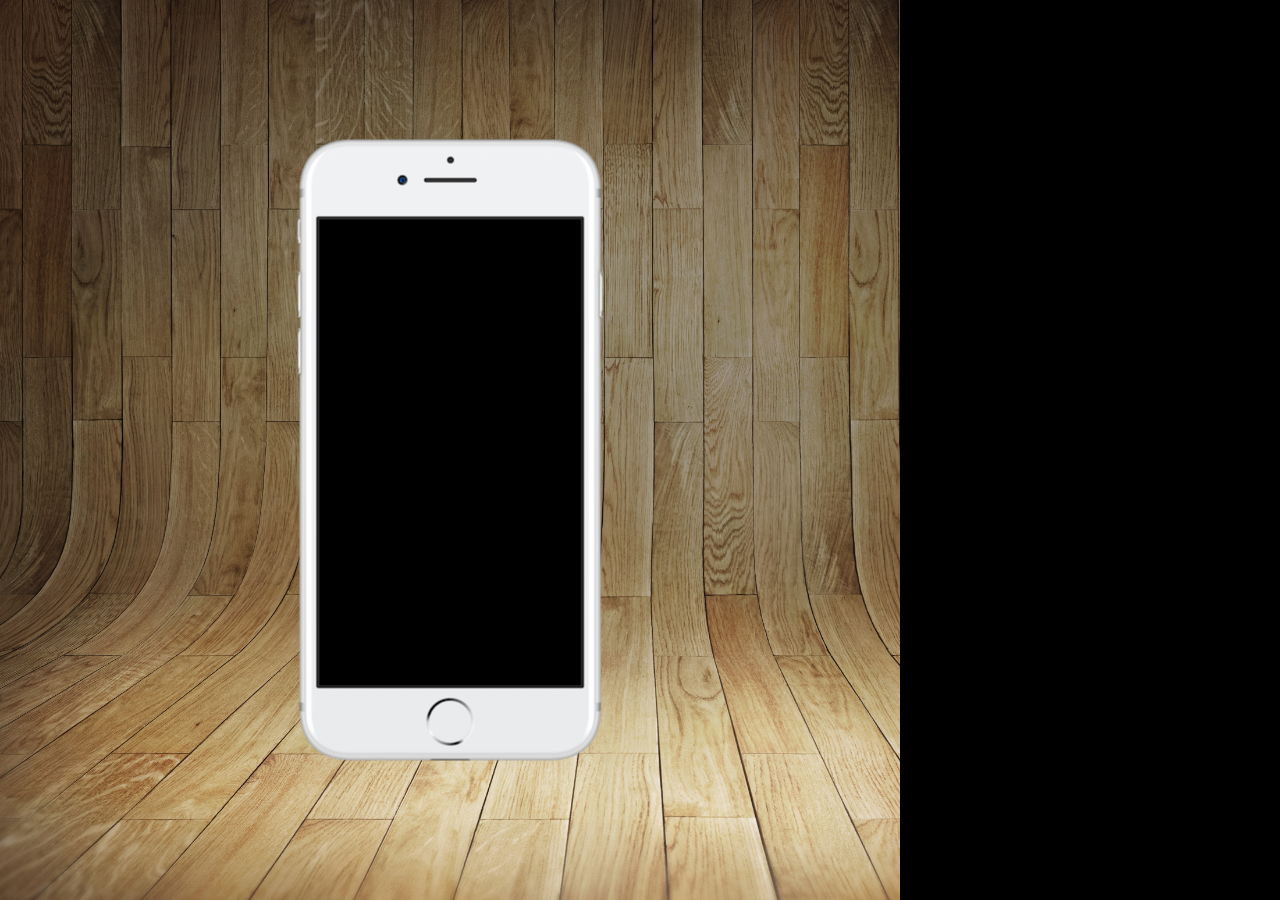
==== index.html @ 618cbd88 "update projeto social" ====
<!DOCTYPE html>
<html lang="pt-br">
<head>
    <meta charset="UTF-8">
    <meta http-equiv="X-UA-Compatible" content="IE=edge">
    <meta name="viewport" content="width=device-width, initial-scale=1.0">
    <link rel="stylesheet" href="css/style.css">
    <title>Projeto Redes Sociais</title>
</head>
<body>
    <main>
        <section id="telefone">

        </section>
        <section id="redes-sociais">

        </section>
    </main>
    
</body>
</html>
---- css/style.css ----
@charset "UTF-8";

* {
    margin: 0;
    padding: 0;
    font-family: Arial, Helvetica, sans-serif;
}

html, body {
    height: 100vh;
    width: 100vh;
    background-color: black;
}

body {
    background-image: url('../img/fundo-madeira.jpg');
    background-size: cover;
    background-attachment: fixed;
}

main {
    position: relative;
    height: 100vh;
}

section#telefone {
    position: absolute;
    top: 50%;
    left: 50%;
    transform: translate(-50%, -50%);
    
    height: 627px;
    width: 311px;
    background-image: url('../img/frame-iphone.png');
    
}
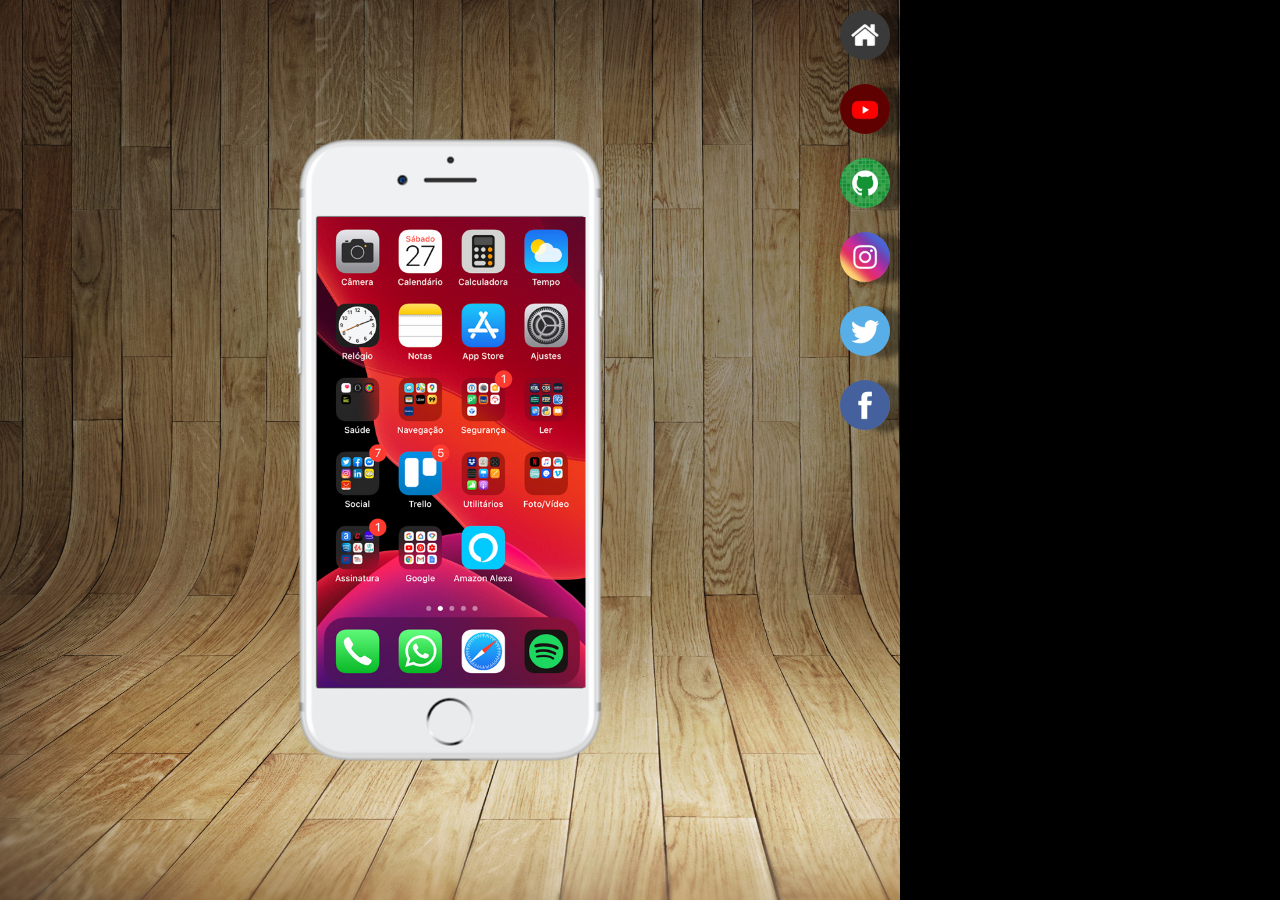
==== commit 51bcddf1: "update projeto finalização redes sociais" ====
--- a/index.html
+++ b/index.html
@@ -5,17 +5,28 @@
     <meta http-equiv="X-UA-Compatible" content="IE=edge">
     <meta name="viewport" content="width=device-width, initial-scale=1.0">
     <link rel="stylesheet" href="css/style.css">
+    <link rel="shortcut icon" href="favicon.ico" type="image/x-icon">
     <title>Projeto Redes Sociais</title>
 </head>
 <body>
     <main>
         <section id="telefone">
-
+            <iframe 
+                src="home.html" 
+                name="tela"
+                id="tela"
+                frameborder="0">
+                Seu navegador não é compartível com isso.
+            </iframe>
         </section>
         <section id="redes-sociais">
-
+            <a href="home.html" target="tela"><img src="img/logo-home.jpg" alt="Home"></a> <br>
+            <a href="youtube.html" target="tela"><img src="img/logo-youtube.jpg" alt="YouTube"></a> <br>
+            <a href="github.html" target="tela"><img src="img/logo-github.jpg" alt="GitHub"></a> <br>
+            <a href="instagram.html" target="tela"><img src="img/logo-instagram.jpg" alt="Instagram"></a> <br>
+            <a href="twitter.html" target="tela"><img src="img/logo-twitter.jpg" alt="Twitter"></a> <br>
+            <a href="facebook.html" target="tela"><img src="img/logo-facebook.jpg" alt="Facebook"></a> <br>
         </section>
-    </main>
-    
+    </main>    
 </body>
 </html>--- a/css/style.css
+++ b/css/style.css
@@ -13,7 +13,7 @@
 }
 
 body {
-    background-image: url('../img/fundo-madeira.jpg');
+    background: url('../img/fundo-madeira.jpg') no-repeat top center;
     background-size: cover;
     background-attachment: fixed;
 }
@@ -31,6 +31,34 @@
     
     height: 627px;
     width: 311px;
-    background-image: url('../img/frame-iphone.png');
+    background: url('../img/frame-iphone.png') no-repeat;
     
+}
+
+section#redes-sociais {
+    text-align: right;
+}
+
+section#redes-sociais img {
+    width: 50px;
+    margin: 10px;
+    border-radius: 50%;
+    box-shadow: 20px 2px 5px rgba(0, 0, 0, 0.400);
+    box-sizing: border-box;
+}
+
+section#redes-sociais img:hover {
+    border: 2px solid rgba(255, 255, 255, 0.637);
+    transform: translate(-3px, -3px);
+    box-shadow: 5px 5px 10px rgba(0, 0, 0, 0.623);
+    transition: transform .3s border 1s;
+
+}
+
+iframe#tela {
+    position: relative;
+    top: 80px;
+    left: 22px;
+    height: 471px;
+    width: 269px;
 }